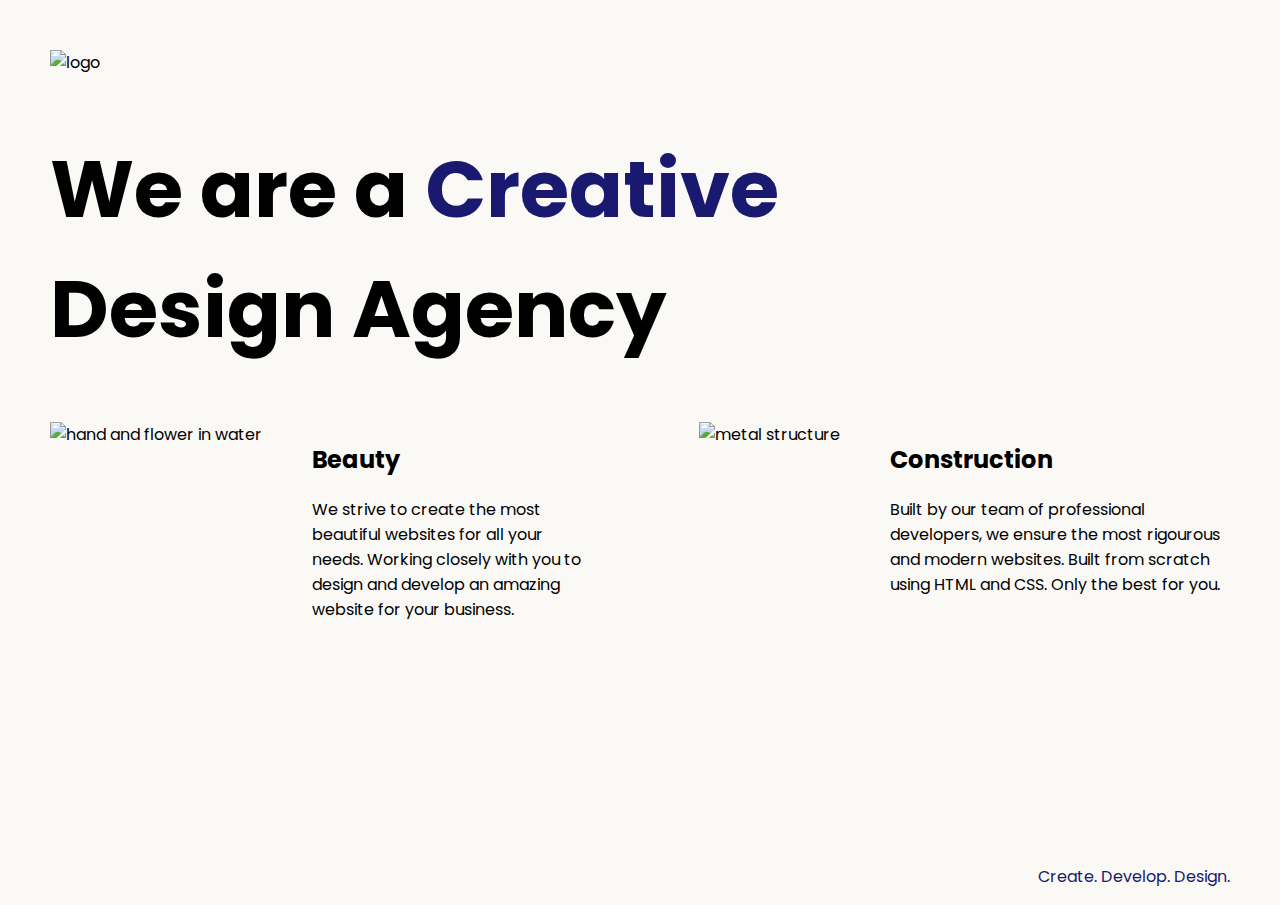
==== solution.html @ 96004ddb "Add files via upload" ====
<!DOCTYPE html>
<html lang="en">

<head>
  <meta charset="UTF-8">
  <meta name="viewport" content="width=device-width, initial-scale=1.0">
  <title>Agency</title>
  <link rel="stylesheet" href="./solution.css">
  <link rel="preconnect" href="https://fonts.googleapis.com">
  <link rel="preconnect" href="https://fonts.gstatic.com" crossorigin>
  <link href="https://fonts.googleapis.com/css2?family=Poppins:wght@400;700&display=swap" rel="stylesheet">
  <style>
    
  </style>
</head>

<body>
  <div class="main">
    <img class="logo" src="./assets/images/logo.png" alt="logo">
    <h1>We are a <span class="creative">Creative</span> <br />Design Agency</h1>
    <div class="left card"><img class="tile-image" src="./assets/images/beautiful.jpg" alt="hand and flower in water">
      <h2 class="card-title">Beauty</h2>
      <p class="card-text">We strive to create the most beautiful websites for all your needs. Working closely with you
        to
        design and
        develop an amazing website for your business.</p>
    </div>

    <div class="right card"><img class="tile-image" src="./assets/images/construction.jpg" alt="metal structure">
      <h2 class="card-title">Construction</h2>
      <p>Built by our team of professional developers, we ensure the most rigourous and modern websites. Built from
        scratch using HTML and CSS. Only the best for you.</p>
    </div>

  </div>
  <footer>
    <p>Create. Develop. Design.</p>
  </footer>
</body>

</html>
---- solution.css ----
body {
  font-family: "Poppins", sans-serif;
  margin: 50px 50px 0 50px;
  background-color: #faf9f6;
  display: flex;
  flex-direction: column;
  min-height: 95vh;
}
.main {
  flex: 1;
}

h1 {
  font-size: 5rem;
}

footer {
  text-align: right;
  color: midnightblue;
}

.tile-image {
  height: 220px;
  float: left;
  margin-right: 50px;
}

.card {
  width: 45%;
}

.left {
  float: left;
}

.right {
  float: right;
}

.creative {
  color: midnightblue;
}

@media (max-width: 680px) {
  .logo {
    width: 100px;
  }

  h1 {
    font-size: 3.5rem;
    text-align: center;
  }

  .card {
    width: 100%;
    display: block;
    margin-bottom: 30px;
    text-align: justify;
  }

  .card img {
    margin-bottom: 10px;
    width: 100%;
    display: inline;
    object-fit: cover;
  }
}
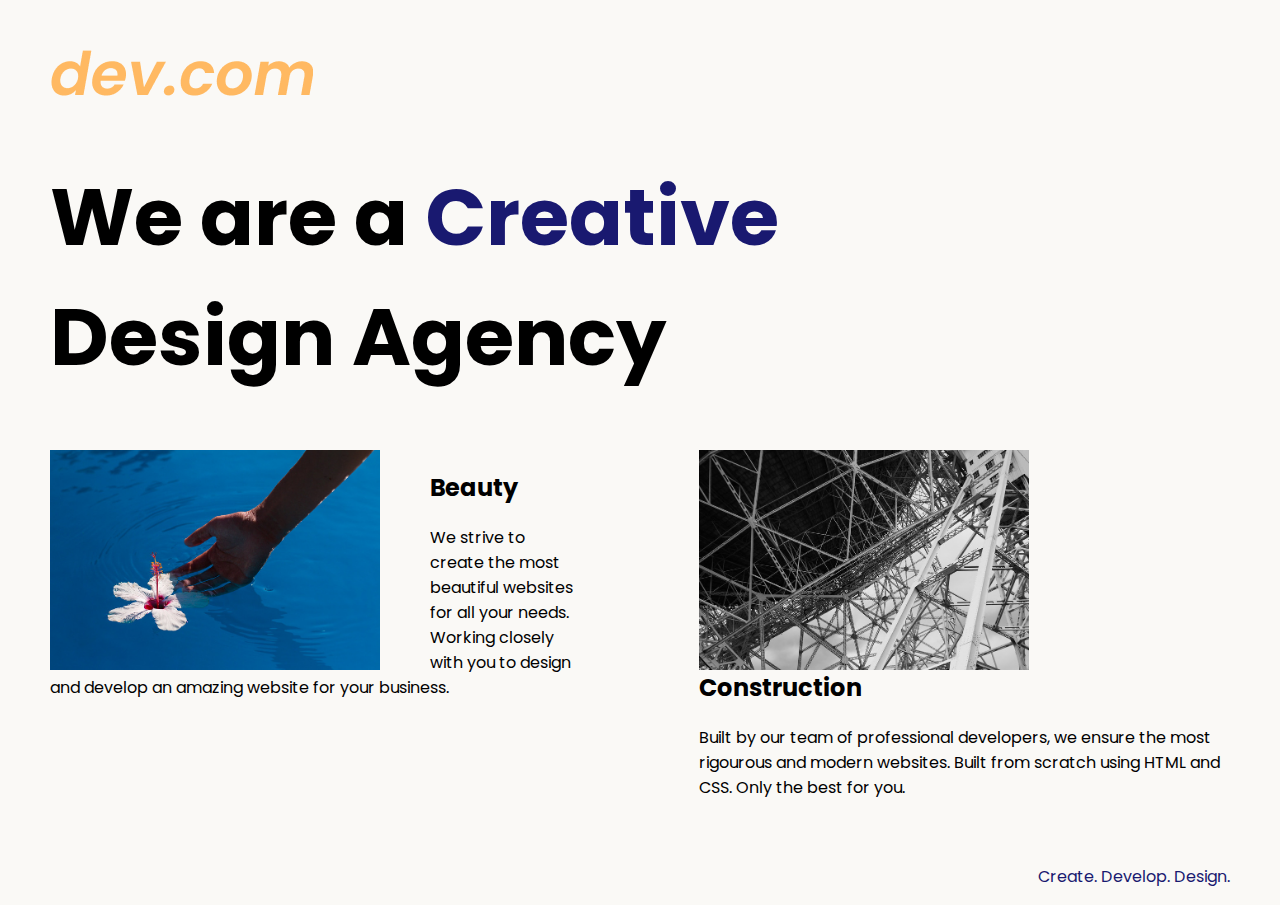
==== commit fb885557: "Update solution.html" ====
--- a/solution.html
+++ b/solution.html
@@ -16,9 +16,9 @@
 
 <body>
   <div class="main">
-    <img class="logo" src="./assets/images/logo.png" alt="logo">
+    <img class="logo" src="./logo.png" alt="logo">
     <h1>We are a <span class="creative">Creative</span> <br />Design Agency</h1>
-    <div class="left card"><img class="tile-image" src="./assets/images/beautiful.jpg" alt="hand and flower in water">
+    <div class="left card"><img class="tile-image" src="./beautiful.jpg" alt="hand and flower in water">
       <h2 class="card-title">Beauty</h2>
       <p class="card-text">We strive to create the most beautiful websites for all your needs. Working closely with you
         to
@@ -26,7 +26,7 @@
         develop an amazing website for your business.</p>
     </div>
 
-    <div class="right card"><img class="tile-image" src="./assets/images/construction.jpg" alt="metal structure">
+    <div class="right card"><img class="tile-image" src="./construction.jpg" alt="metal structure">
       <h2 class="card-title">Construction</h2>
       <p>Built by our team of professional developers, we ensure the most rigourous and modern websites. Built from
         scratch using HTML and CSS. Only the best for you.</p>
@@ -38,4 +38,4 @@
   </footer>
 </body>
 
-</html>+</html>
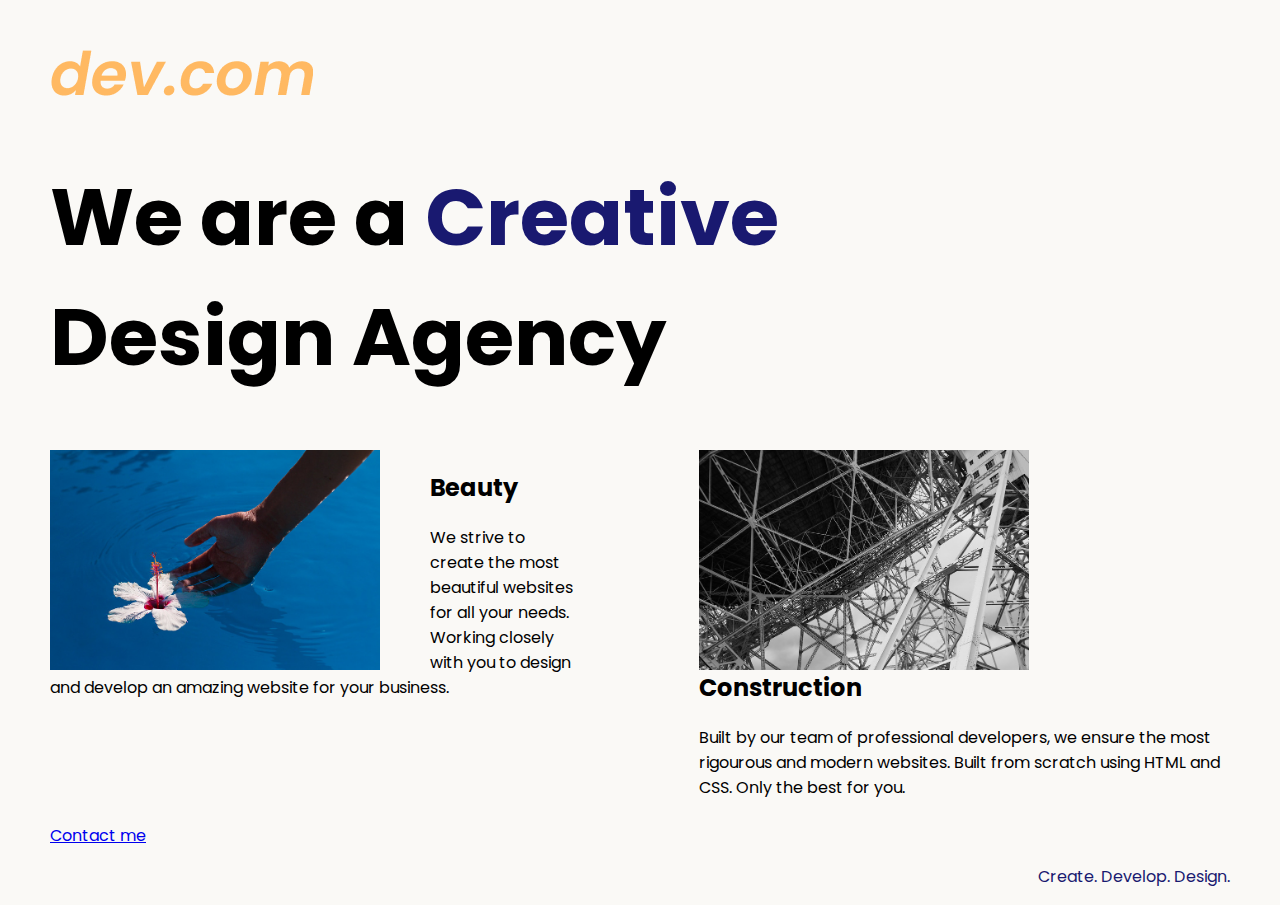
==== commit 669cd53e: "Update solution.html" ====
--- a/solution.html
+++ b/solution.html
@@ -33,6 +33,7 @@
     </div>
 
   </div>
+  <a href="https://www.instagram.com/k_veer3303/"> Contact me </a>
   <footer>
     <p>Create. Develop. Design.</p>
   </footer>
